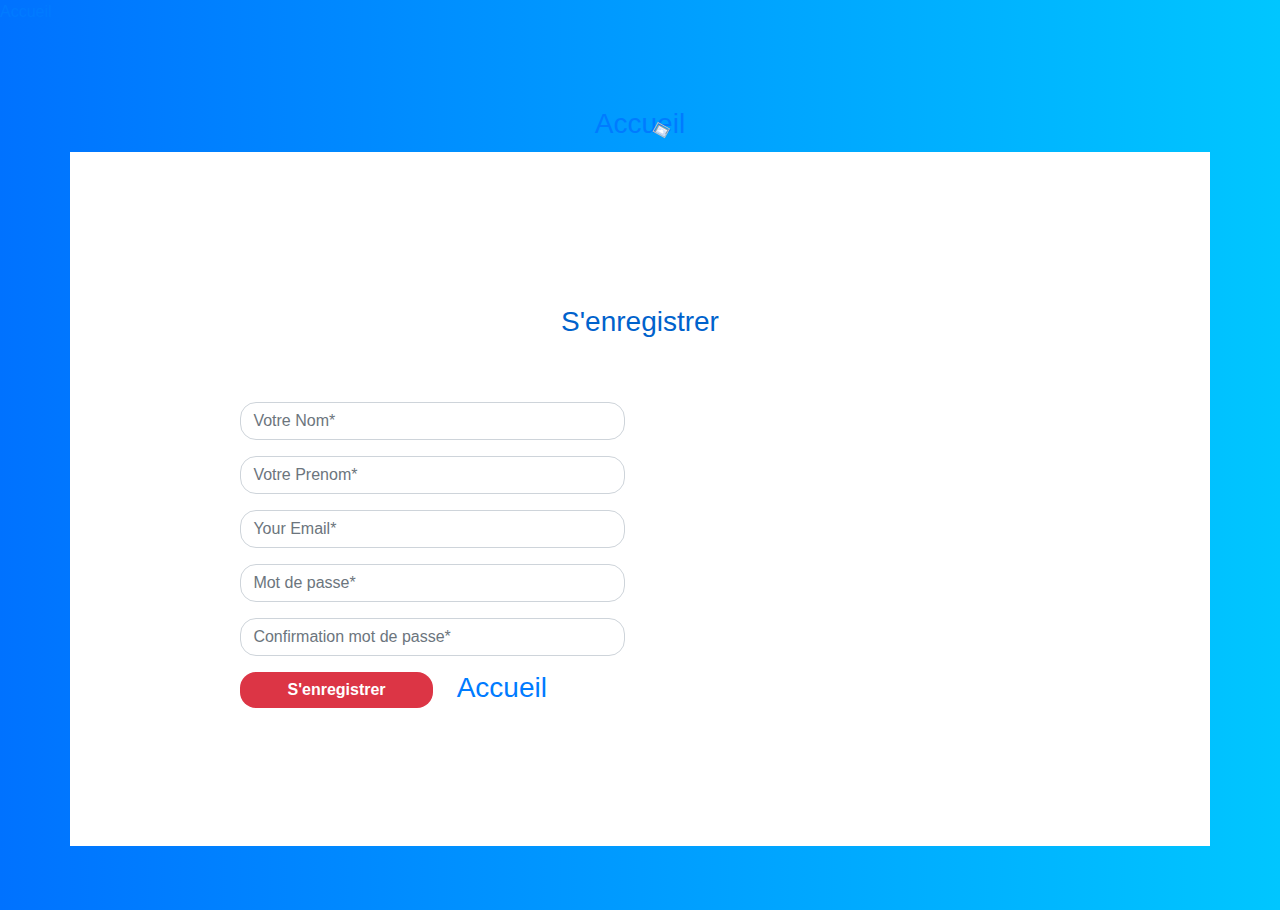
==== enregistrement.html @ ae4cd7c4 "Add files via upload" ====
<!DOCTYPE>
<html>
	<head> 
    <title> Inscription </title>
    
    <link rel="stylesheet" href="css/inscription.css">
    <link href="//maxcdn.bootstrapcdn.com/bootstrap/4.1.1/css/bootstrap.min.css" rel="stylesheet" id="bootstrap-css">
    <script src="//maxcdn.bootstrapcdn.com/bootstrap/4.1.1/js/bootstrap.min.js"></script>
    <script src="//cdnjs.cloudflare.com/ajax/libs/jquery/3.2.1/jquery.min.js"></script>

	</head>
	
	<body>
            <!-- formulaire-->
            <a href="connexion.html"> Accueil</a>
        
            <div class="container contact-form">
              <div class="contact-image">
                  <img src="https://image.ibb.co/kUagtU/rocket_contact.png" alt="rocket_contact"/>
              </div>

              <div align="left">
                <h3><a href="index.html">Accueil</a></h3>
                  </div>

              <form method="POST" action="enregistrement.php">
                  <h3>S'enregistrer</h3>
                  
                 <div class="row">

                        
                      <div class="col-md-6">
                          <div class="form-group">
                              <input type="text" name="Nom" class="form-control" placeholder="Votre Nom*"/>
                          </div>
                      
                          <div class="form-group">
                            <input type="text" name="Prenom" class="form-control" placeholder="Votre Prenom*"/>
                        </div>
                          <div class="form-group">
                              <input type="text" name="Email" class="form-control" placeholder="Your Email*"/>
                          </div>
                          <div class="form-group">
                              <input type="password" name="password" class="form-control" placeholder="Mot de passe*"/>
                          </div>
                          <div class="form-group">
                            <input type="password" name="repeatpassword" class="form-control" placeholder="Confirmation mot de passe*"/>
                        </div>
                          <div class="form-group">
                              <input type="submit" name="valid" class="btnContact" value="S'enregistrer" />
                          </div>
                          
                      </div>
                      <div class="col-md-8">
                            <div align="center">
                                    <h3><a href="index.html">Accueil</a></h3>
                                      </div>
                         
                      </div>
                  </div>
                  
              </form>            
  </div>

	</body>
</html>
---- css/inscription.css ----
body{
    background: -webkit-linear-gradient(left, #0072ff, #00c6ff);
}
.contact-form{
    background: #fff;
    margin-top: 10%;
    margin-bottom: 5%;
    width: 70%;
}
.contact-form .form-control{
    border-radius:1rem;
}
.contact-image{
    text-align: center;
}
.contact-image img{
    border-radius: 6rem;
    width: 11%;
    margin-top: -3%;
    transform: rotate(29deg);
}
.contact-form form{
    padding: 14%;
}
.contact-form form .row{
    margin-bottom: -7%;
}
.contact-form h3{
    margin-bottom: 8%;
    margin-top: -10%;
    text-align: center;
    color: #0062cc;
}
.contact-form .btnContact {
    width: 50%;
    border: none;
    border-radius: 1rem;
    padding: 1.5%;
    background: #dc3545;
    font-weight: 600;
    color: #fff;
    cursor: pointer;
}
.submit
{
    width: 50%;
    border-radius: 1rem;
    padding: 1.5%;
    color: #fff;
    background-color: #0062cc;
    border: none;
    cursor: pointer;
}
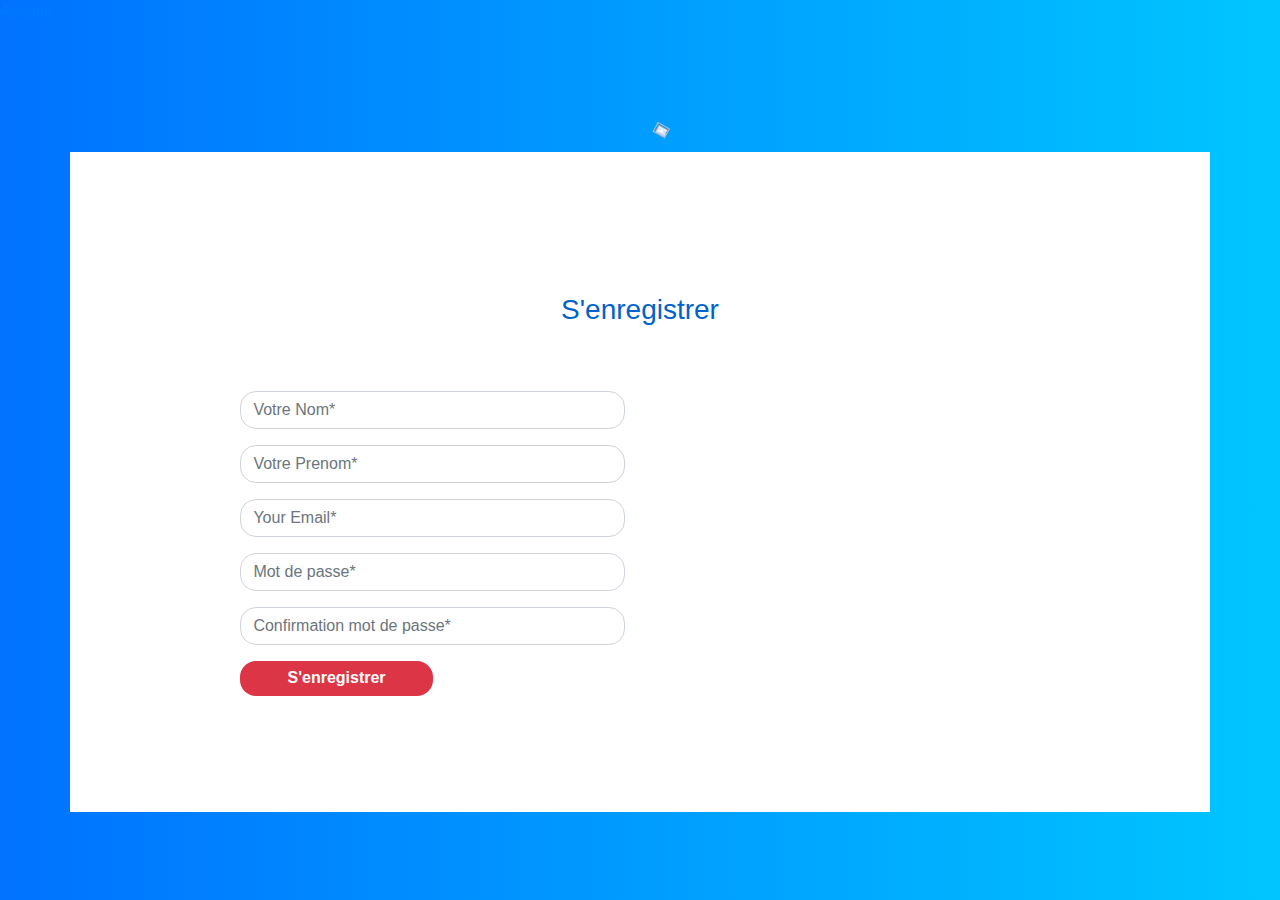
==== commit 96a005ce: "Update enregistrement.html" ====
--- a/enregistrement.html
+++ b/enregistrement.html
@@ -19,21 +19,13 @@
                   <img src="https://image.ibb.co/kUagtU/rocket_contact.png" alt="rocket_contact"/>
               </div>
 
-              <div align="left">
-                <h3><a href="index.html">Accueil</a></h3>
-                  </div>
-
               <form method="POST" action="enregistrement.php">
                   <h3>S'enregistrer</h3>
-                  
                  <div class="row">
-
-                        
                       <div class="col-md-6">
                           <div class="form-group">
                               <input type="text" name="Nom" class="form-control" placeholder="Votre Nom*"/>
                           </div>
-                      
                           <div class="form-group">
                             <input type="text" name="Prenom" class="form-control" placeholder="Votre Prenom*"/>
                         </div>
@@ -49,18 +41,10 @@
                           <div class="form-group">
                               <input type="submit" name="valid" class="btnContact" value="S'enregistrer" />
                           </div>
-                          
                       </div>
-                      <div class="col-md-8">
-                            <div align="center">
-                                    <h3><a href="index.html">Accueil</a></h3>
-                                      </div>
+                      <div class="col-md-6">
                          
                       </div>
                   </div>
-                  
-              </form>            
+              </form>
   </div>
-
-	</body>
-</html>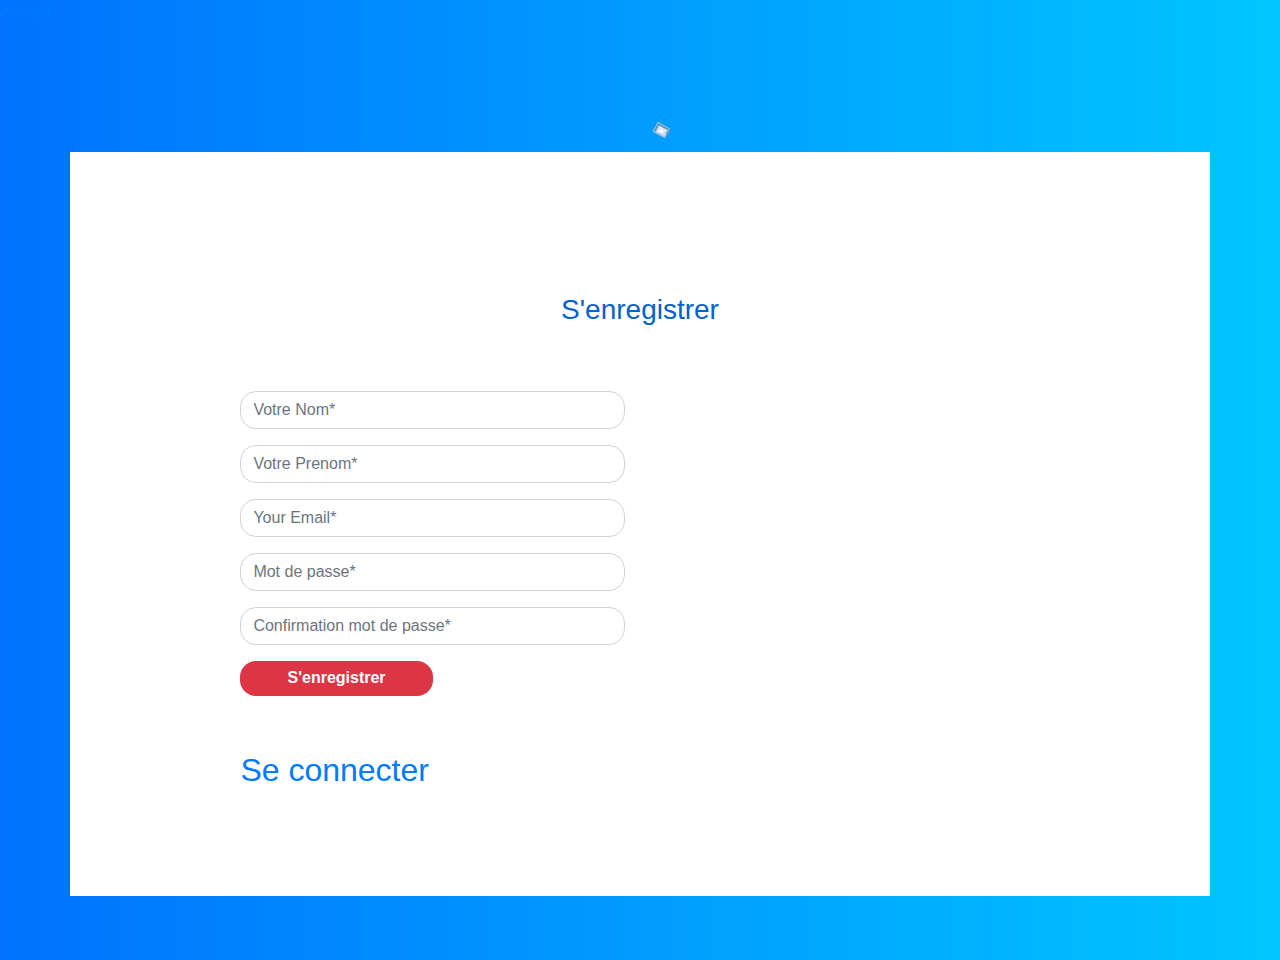
==== commit bb9d3a6d: "Update enregistrement.html" ====
--- a/enregistrement.html
+++ b/enregistrement.html
@@ -42,9 +42,13 @@
                               <input type="submit" name="valid" class="btnContact" value="S'enregistrer" />
                           </div>
                       </div>
-                      <div class="col-md-6">
+                      <div class="col-md-9">
+                            <h2><br> <a href='connexion.php'> Se connecter </a></h2>
                          
                       </div>
                   </div>
               </form>
   </div>
+
+	</body>
+</html>
